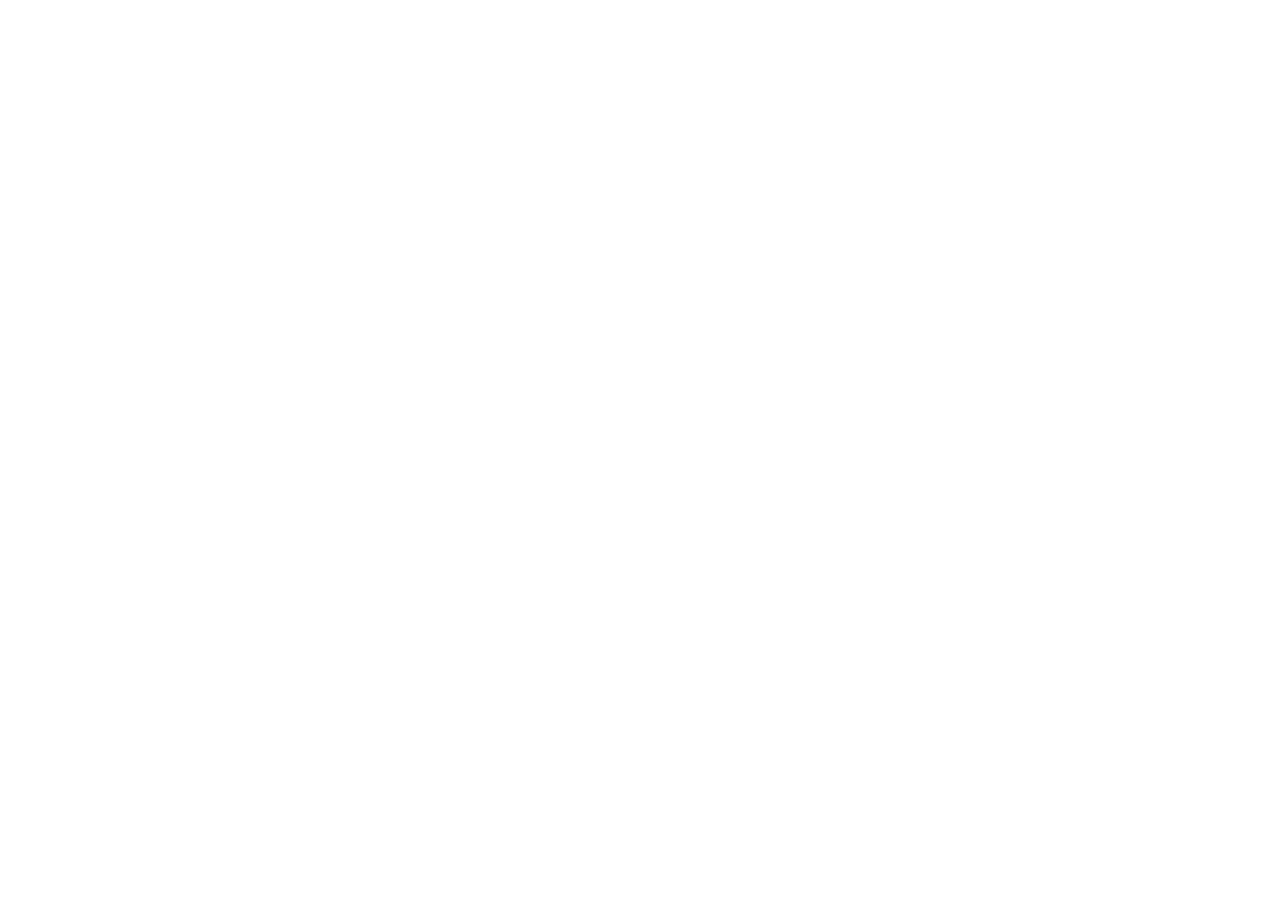
==== index.html @ cee2d246 "first commit" ====
<!DOCTYPE html>
<html lang="en">
<head>
    <meta charset="UTF-8">
    <meta name="viewport" content="width=device-width, initial-scale=1.0">
    <title>Document</title>
</head>
<body>
    
</body>
</html>
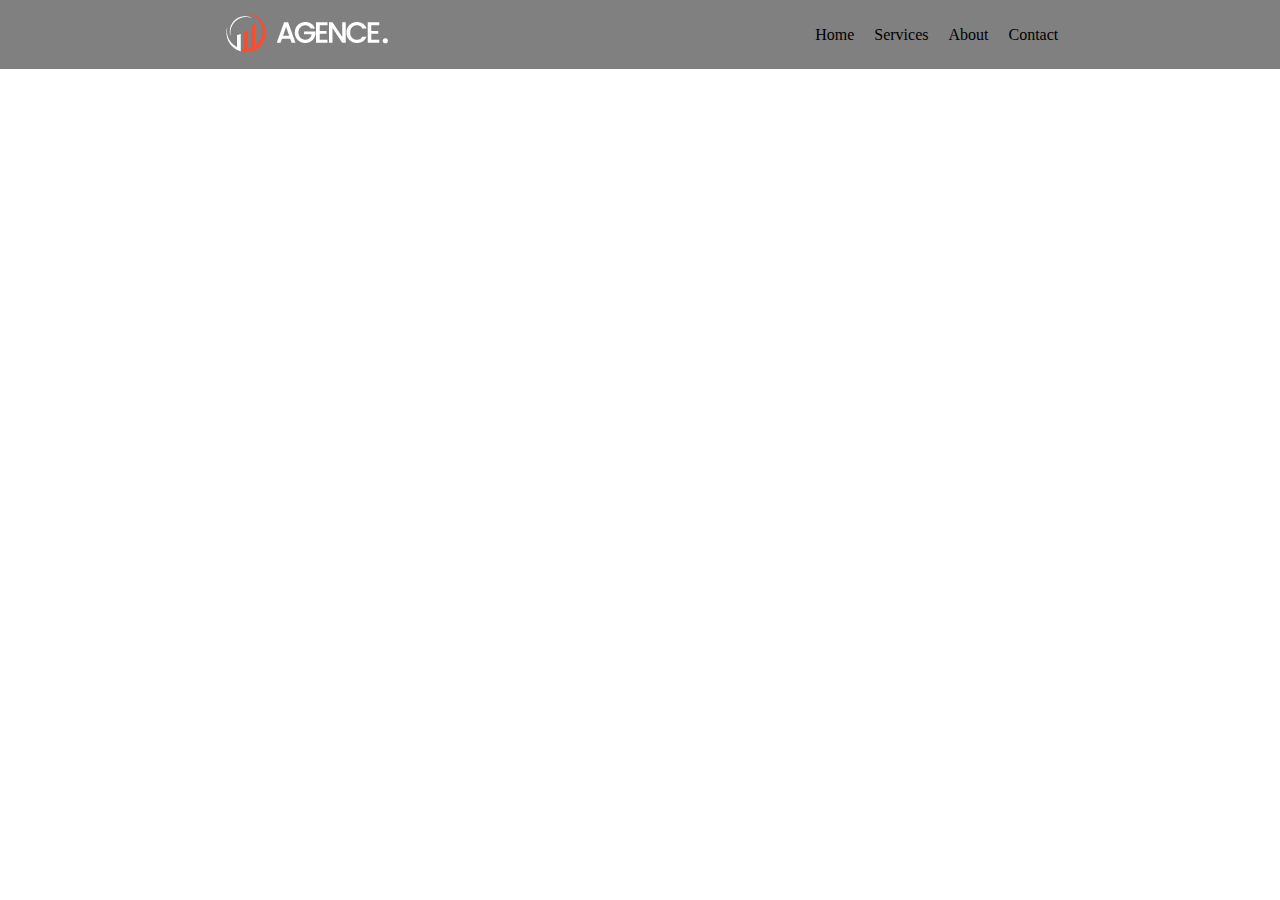
==== commit c3f70440: "digital agench" ====
--- a/index.html
+++ b/index.html
@@ -4,8 +4,28 @@
     <meta charset="UTF-8">
     <meta name="viewport" content="width=device-width, initial-scale=1.0">
     <title>Document</title>
+    <link rel="stylesheet" href="style.css">
 </head>
 <body>
-    
+    <header>
+        <div class="nav-container">
+            <div class="logo">
+                <img src="asset/logo/logo.png" alt="">
+            </div>
+            <div class="menus">
+                <li>Home</li>
+                <li>Services</li>
+                <li>About</li>
+                <li>Contact</li>
+            </div>
+        </div>
+    </header>
+    <main>
+
+    </main>
+    <footer>
+
+    </footer>
 </body>
-</html>+</html>
+<!-- 47:33  -->--- a/style.css
+++ b/style.css
@@ -0,0 +1,17 @@
+*{
+    margin: 0px;
+    padding: 0px;
+}
+.nav-container{
+    display: flex;
+    justify-content: space-around;
+    background-color: gray;
+    padding: 10px;
+    align-items: center;
+}
+.menus{
+    text-decoration: none;
+    list-style: none;
+    display: flex;
+    gap: 20px;
+}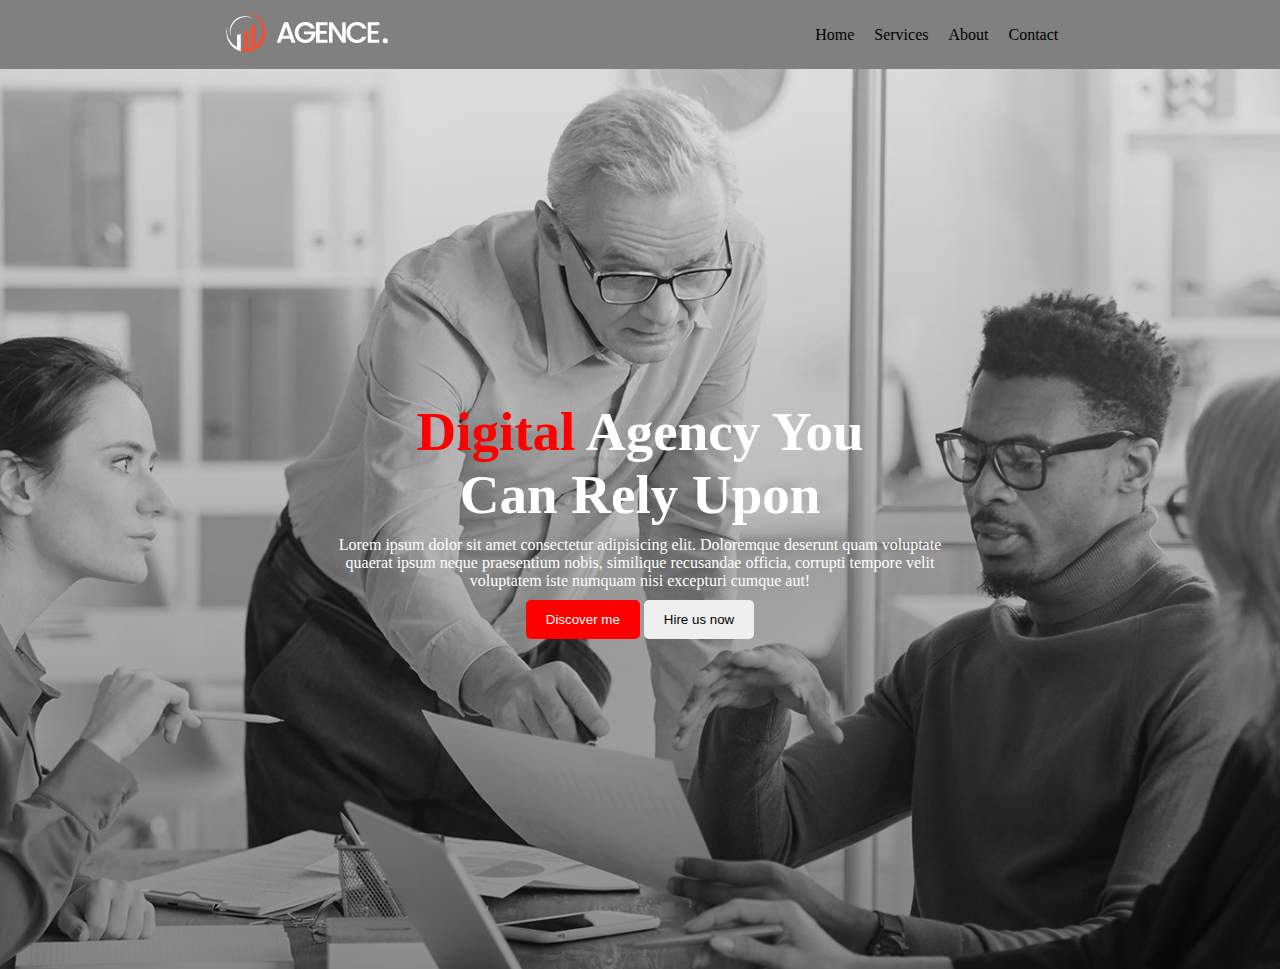
==== commit 7961ebe6: "banner update" ====
--- a/index.html
+++ b/index.html
@@ -1,11 +1,13 @@
 <!DOCTYPE html>
 <html lang="en">
+
 <head>
     <meta charset="UTF-8">
     <meta name="viewport" content="width=device-width, initial-scale=1.0">
     <title>Document</title>
     <link rel="stylesheet" href="style.css">
 </head>
+
 <body>
     <header>
         <div class="nav-container">
@@ -19,6 +21,18 @@
                 <li>Contact</li>
             </div>
         </div>
+        <div class="banner-container">
+            <div class="banner-info">
+                <h1 class="title"><span class="primary">Digital</span> Agency You <br> Can Rely Upon</h1>
+                <p class="description">Lorem ipsum dolor sit amet consectetur adipisicing elit. Doloremque deserunt quam voluptate quaerat
+                    ipsum
+                    neque praesentium nobis, similique recusandae officia, corrupti tempore velit voluptatem iste
+                    numquam
+                    nisi excepturi cumque aut!</p>
+                    <button class="btn bg-primary">Discover me</button>
+                    <button class="btn">Hire us now</button>
+            </div>
+        </div>
     </header>
     <main>
 
@@ -27,5 +41,6 @@
 
     </footer>
 </body>
+
 </html>
 <!-- 47:33  -->--- a/style.css
+++ b/style.css
@@ -14,4 +14,39 @@
     list-style: none;
     display: flex;
     gap: 20px;
+}
+.banner-container{
+    height: 100vh;
+    background-image: url("asset/image/background.jpg"),
+    linear-gradient(rgba(0,0,0,0.1),rgba(0,0,0,0.4));
+    background-blend-mode: overlay;
+    background-position: center;
+    background-repeat: no-repeat;
+    background-size: cover;
+    text-align: center;
+    display: flex;
+    align-items: center;
+}
+.primary{
+    color: red;
+}
+.title{
+    font-size: 55px;
+    font-weight: bold;
+    color: white;
+}
+.description{
+    color: white;
+    padding: 10px;
+    width: 50%;
+    margin: auto;
+}
+.btn{
+    padding: 12px 20px;
+    border: none;
+    border-radius: 5px;
+}
+.bg-primary{
+    background-color: red;
+    color: white;
 }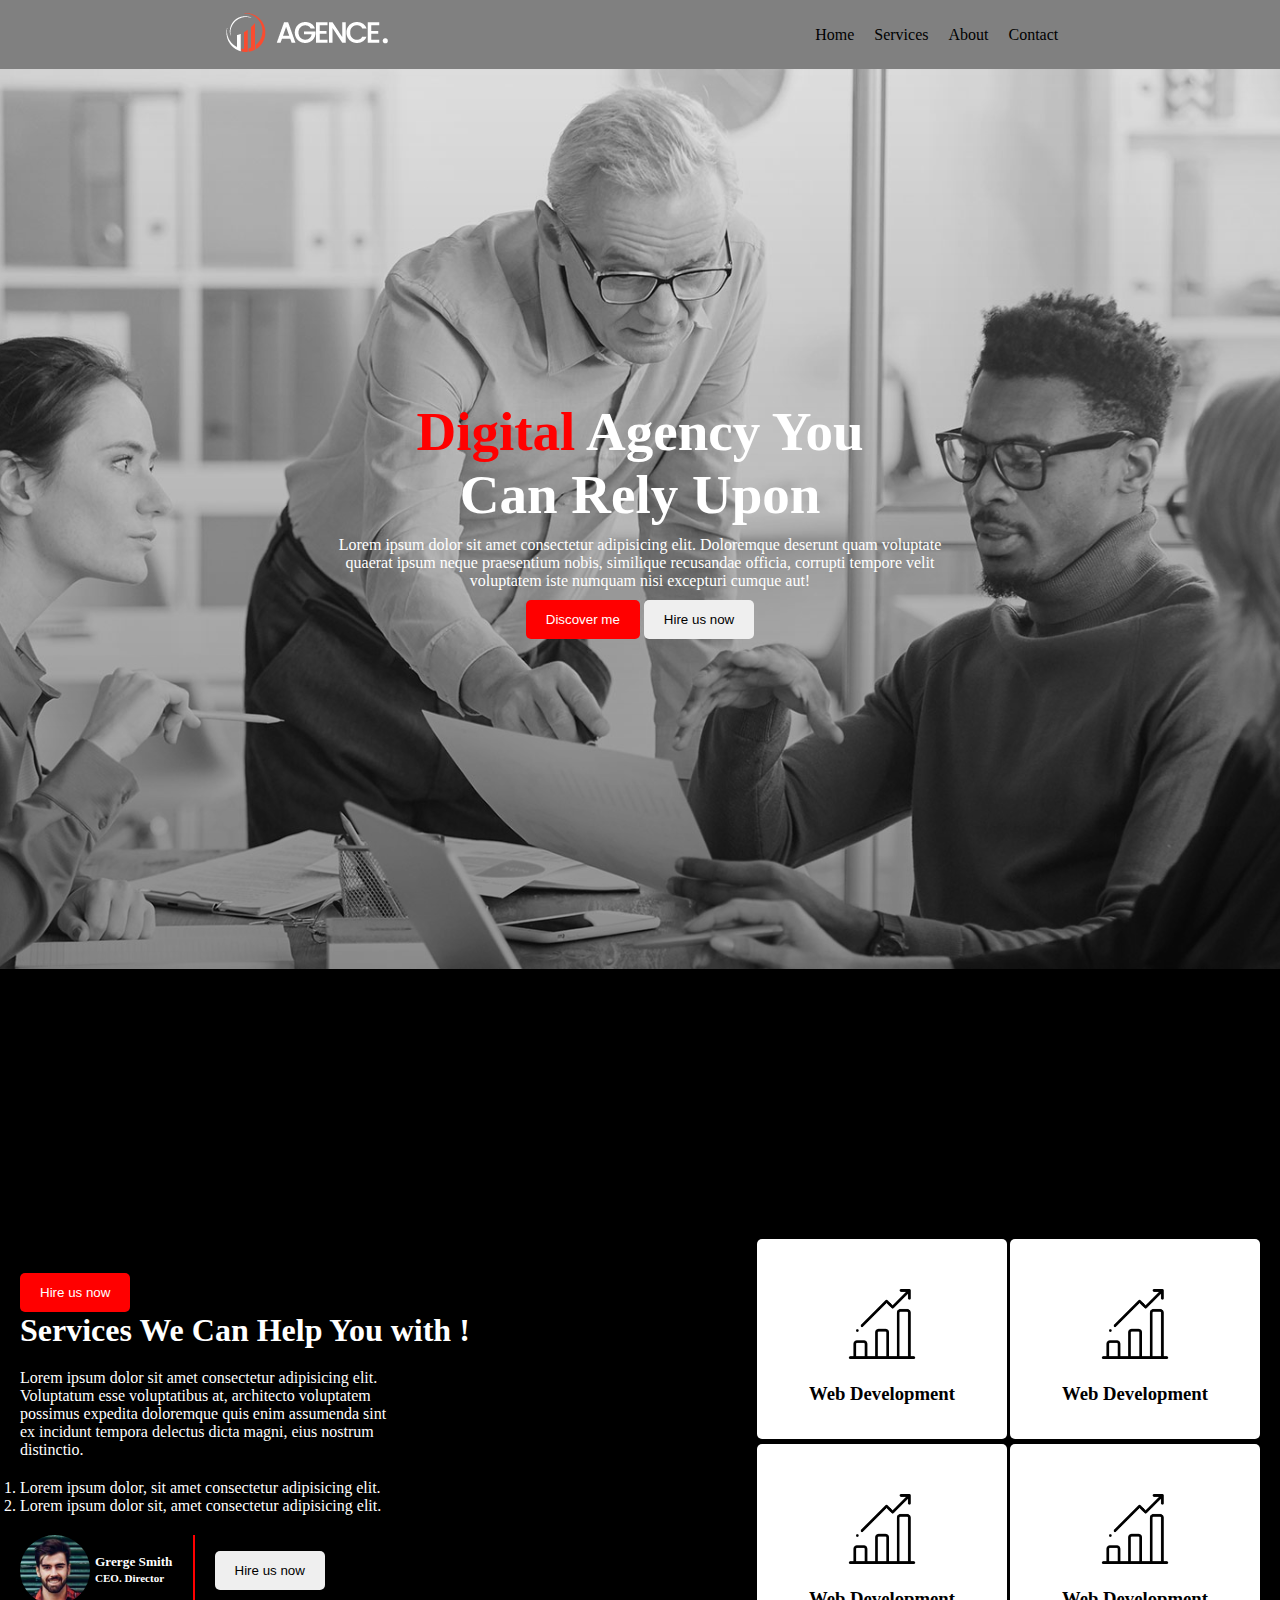
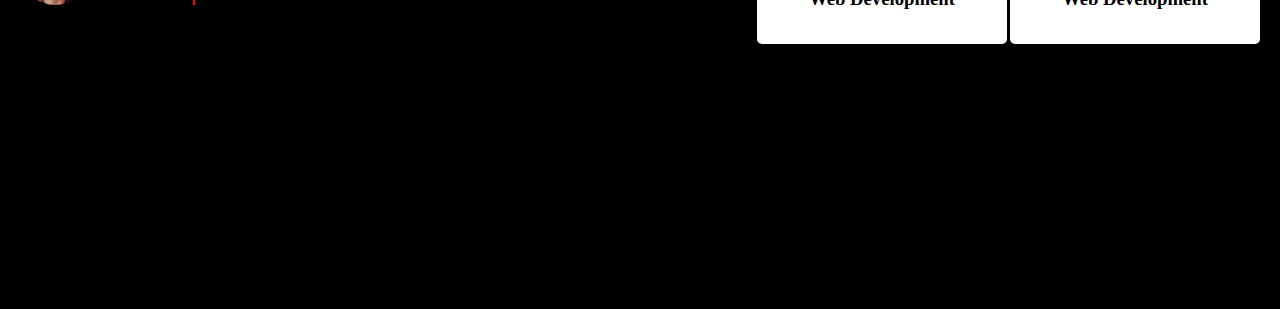
==== commit 7fe018d9: "author section" ====
--- a/index.html
+++ b/index.html
@@ -24,18 +24,62 @@
         <div class="banner-container">
             <div class="banner-info">
                 <h1 class="title"><span class="primary">Digital</span> Agency You <br> Can Rely Upon</h1>
-                <p class="description">Lorem ipsum dolor sit amet consectetur adipisicing elit. Doloremque deserunt quam voluptate quaerat
+                <p class="description">Lorem ipsum dolor sit amet consectetur adipisicing elit. Doloremque deserunt quam
+                    voluptate quaerat
                     ipsum
                     neque praesentium nobis, similique recusandae officia, corrupti tempore velit voluptatem iste
                     numquam
                     nisi excepturi cumque aut!</p>
-                    <button class="btn bg-primary">Discover me</button>
-                    <button class="btn">Hire us now</button>
+                <button class="btn bg-primary">Discover me</button>
+                <button class="btn">Hire us now</button>
             </div>
         </div>
     </header>
     <main>
-
+        <div class="service-container">
+            <div class="left-side-container">
+                <button class="btn bg-primary">Hire us now</button>
+                <h1>Services We Can Help You with !</h1>
+                <p class="service-description">Lorem ipsum dolor sit amet consectetur adipisicing elit. Voluptatum esse voluptatibus at, architecto
+                    voluptatem possimus expedita doloremque quis enim assumenda sint ex incidunt tempora delectus dicta
+                    magni, eius nostrum distinctio.</p>
+                <ol>
+                    <li>Lorem ipsum dolor, sit amet consectetur adipisicing elit.</li>
+                    <li>Lorem ipsum dolor sit, amet consectetur adipisicing elit.</li>
+                </ol>
+                <div class="author-container">
+                    <div class="profile-container">
+                        <img class="author-img" src="asset/image/author.jpg" alt="">
+                        <h5>Grerge Smith <br><small>CEO. Director</small></h5>
+                    </div>
+                    <div class="author-button">
+                        <button class="btn">Hire us now</button>
+                    </div>
+                </div>
+            </div>
+            <div class="right-side-container">
+                <div class="first-two-box">
+                    <div class="box">
+                        <img class="icon" src="asset/icons/bar-chart.png" alt="">
+                        <h3>Web Development</h3>
+                    </div>
+                    <div class="box">
+                        <img class="icon" src="asset/icons/bar-chart.png" alt="">
+                        <h3>Web Development</h3>
+                    </div>
+                </div>
+                <div class="first-two-box">
+                    <div class="box">
+                        <img class="icon" src="asset/icons/bar-chart.png" alt="">
+                        <h3>Web Development</h3>
+                    </div>
+                    <div class="box">
+                        <img class="icon" src="asset/icons/bar-chart.png" alt="">
+                        <h3>Web Development</h3>
+                    </div>
+                </div>
+            </div>
+        </div>
     </main>
     <footer>
 
--- a/style.css
+++ b/style.css
@@ -49,4 +49,54 @@
 .bg-primary{
     background-color: red;
     color: white;
-}+}
+.service-container{
+    height: 100vh;
+    background-color: black;
+    color: white;
+    display: flex;
+    align-items: center;
+    padding: 20px;
+}
+.icon{
+    width: 70px;
+    margin-bottom: 20px;
+}
+.box{
+    text-align: center;
+    width: 150px;
+    height: 100px;
+    padding: 50px;
+    background-color: white;
+    color: black;
+    border-radius: 5px;
+    /* box-shadow: 4px 4px 8px gray; */
+}
+.service-description{
+    width: 50%;
+    margin-top: 20px;
+    margin-bottom: 20px;
+}
+.first-two-box{
+    display:flex;
+    gap: 3px;
+    margin-top: 5px;
+}
+.author-img{
+    width: 70px;
+    height: 70px;
+    border-radius: 50%;
+}
+.author-container{
+    display: flex;
+    gap: 20px;
+    align-items: center;
+    margin-top: 20px;
+}
+.profile-container{
+    display: flex;
+    align-items: center;
+    gap: 5px;
+    border-right: 2px solid red;
+    padding-right: 20px;
+}
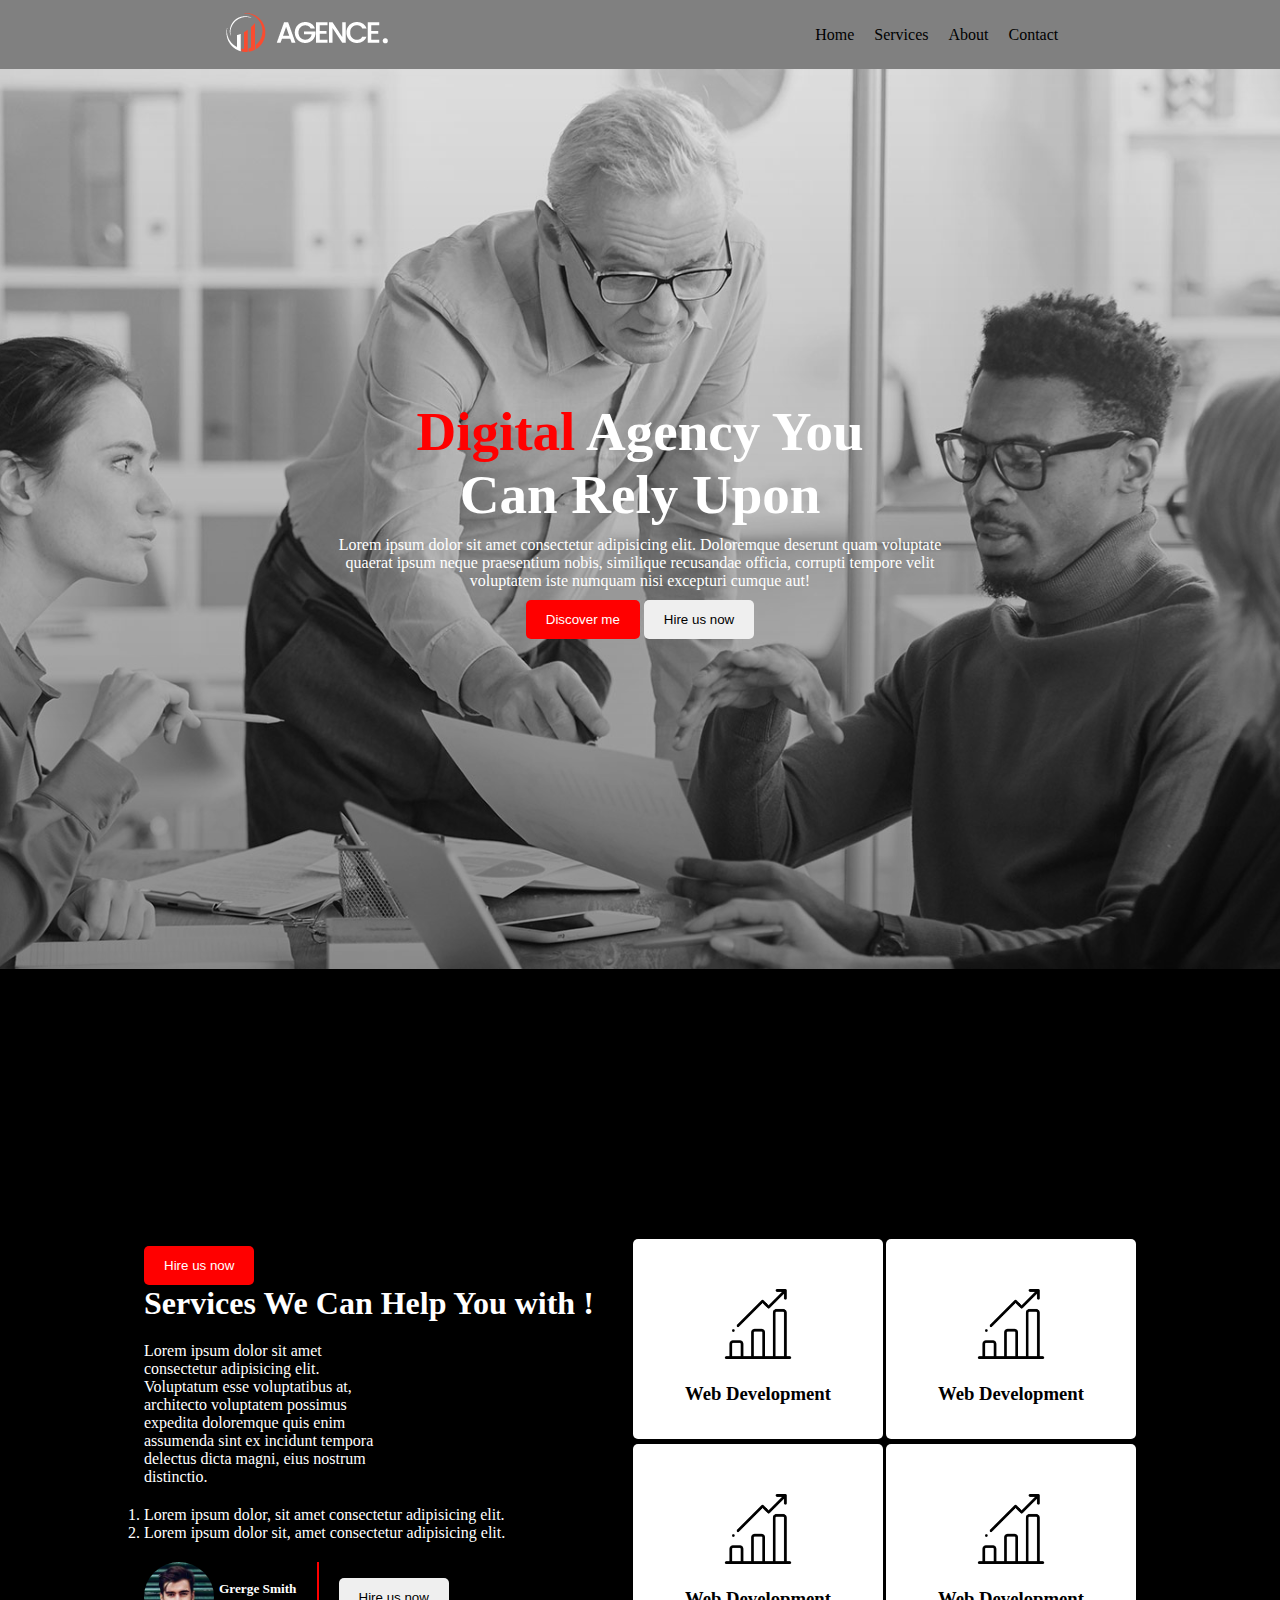
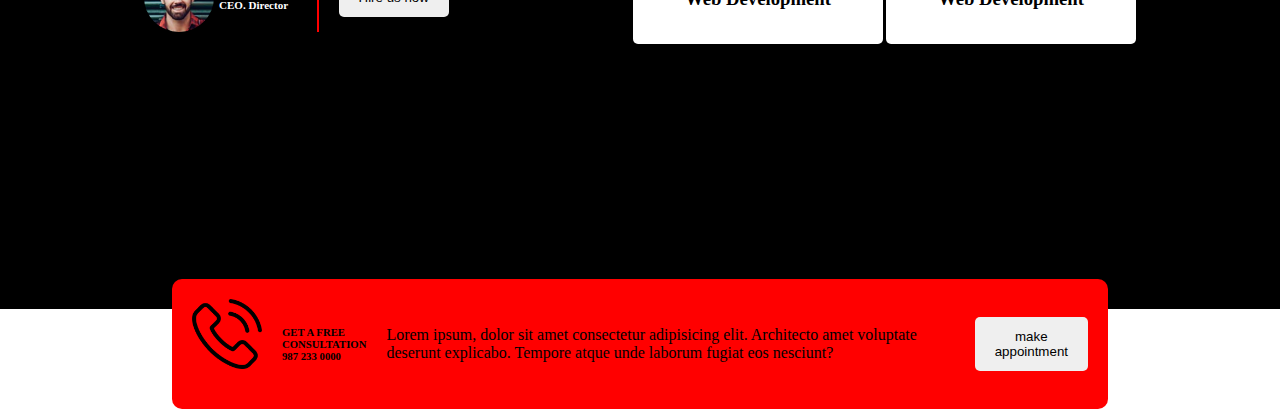
==== commit 681aa55f: "cart section" ====
--- a/index.html
+++ b/index.html
@@ -40,7 +40,8 @@
             <div class="left-side-container">
                 <button class="btn bg-primary">Hire us now</button>
                 <h1>Services We Can Help You with !</h1>
-                <p class="service-description">Lorem ipsum dolor sit amet consectetur adipisicing elit. Voluptatum esse voluptatibus at, architecto
+                <p class="service-description">Lorem ipsum dolor sit amet consectetur adipisicing elit. Voluptatum esse
+                    voluptatibus at, architecto
                     voluptatem possimus expedita doloremque quis enim assumenda sint ex incidunt tempora delectus dicta
                     magni, eius nostrum distinctio.</p>
                 <ol>
@@ -80,6 +81,20 @@
                 </div>
             </div>
         </div>
+        <div class="appointment-container">
+            <div class="phone-call">
+                <img class="icon" src="asset/icons/phone-call.png" alt="">
+                <h6>GET A FREE CONSULTATION <br>
+                    987 233 0000</h6>
+            </div>
+            <div class="appointment-desc">
+                <p>Lorem ipsum, dolor sit amet consectetur adipisicing elit. Architecto amet voluptate deserunt
+                    explicabo. Tempore atque unde laborum fugiat eos nesciunt?</p>
+            </div>
+            <div class="appointment-btn">
+                <button class="btn">make appointment</button>
+            </div>
+        </div>
     </main>
     <footer>
 
@@ -87,4 +102,4 @@
 </body>
 
 </html>
-<!-- 47:33  -->+<!-- 1:44:07  -->--- a/style.css
+++ b/style.css
@@ -100,3 +100,26 @@
     border-right: 2px solid red;
     padding-right: 20px;
 }
+.left-side-container{
+   margin-left: 10%;
+}
+.right-side-container{
+    margin-right: 10%;
+}
+.phone-call{
+    display: flex;
+    align-items: center;
+    gap: 20px;
+}
+.appointment-container{
+    display: flex;
+    justify-content: space-around;
+    width: 70%;
+    margin: auto;
+    padding: 20px;
+    background-color: red;
+    align-items: center;
+    border-radius: 10px;
+    margin-top: -30px;
+    gap: 20px;
+}
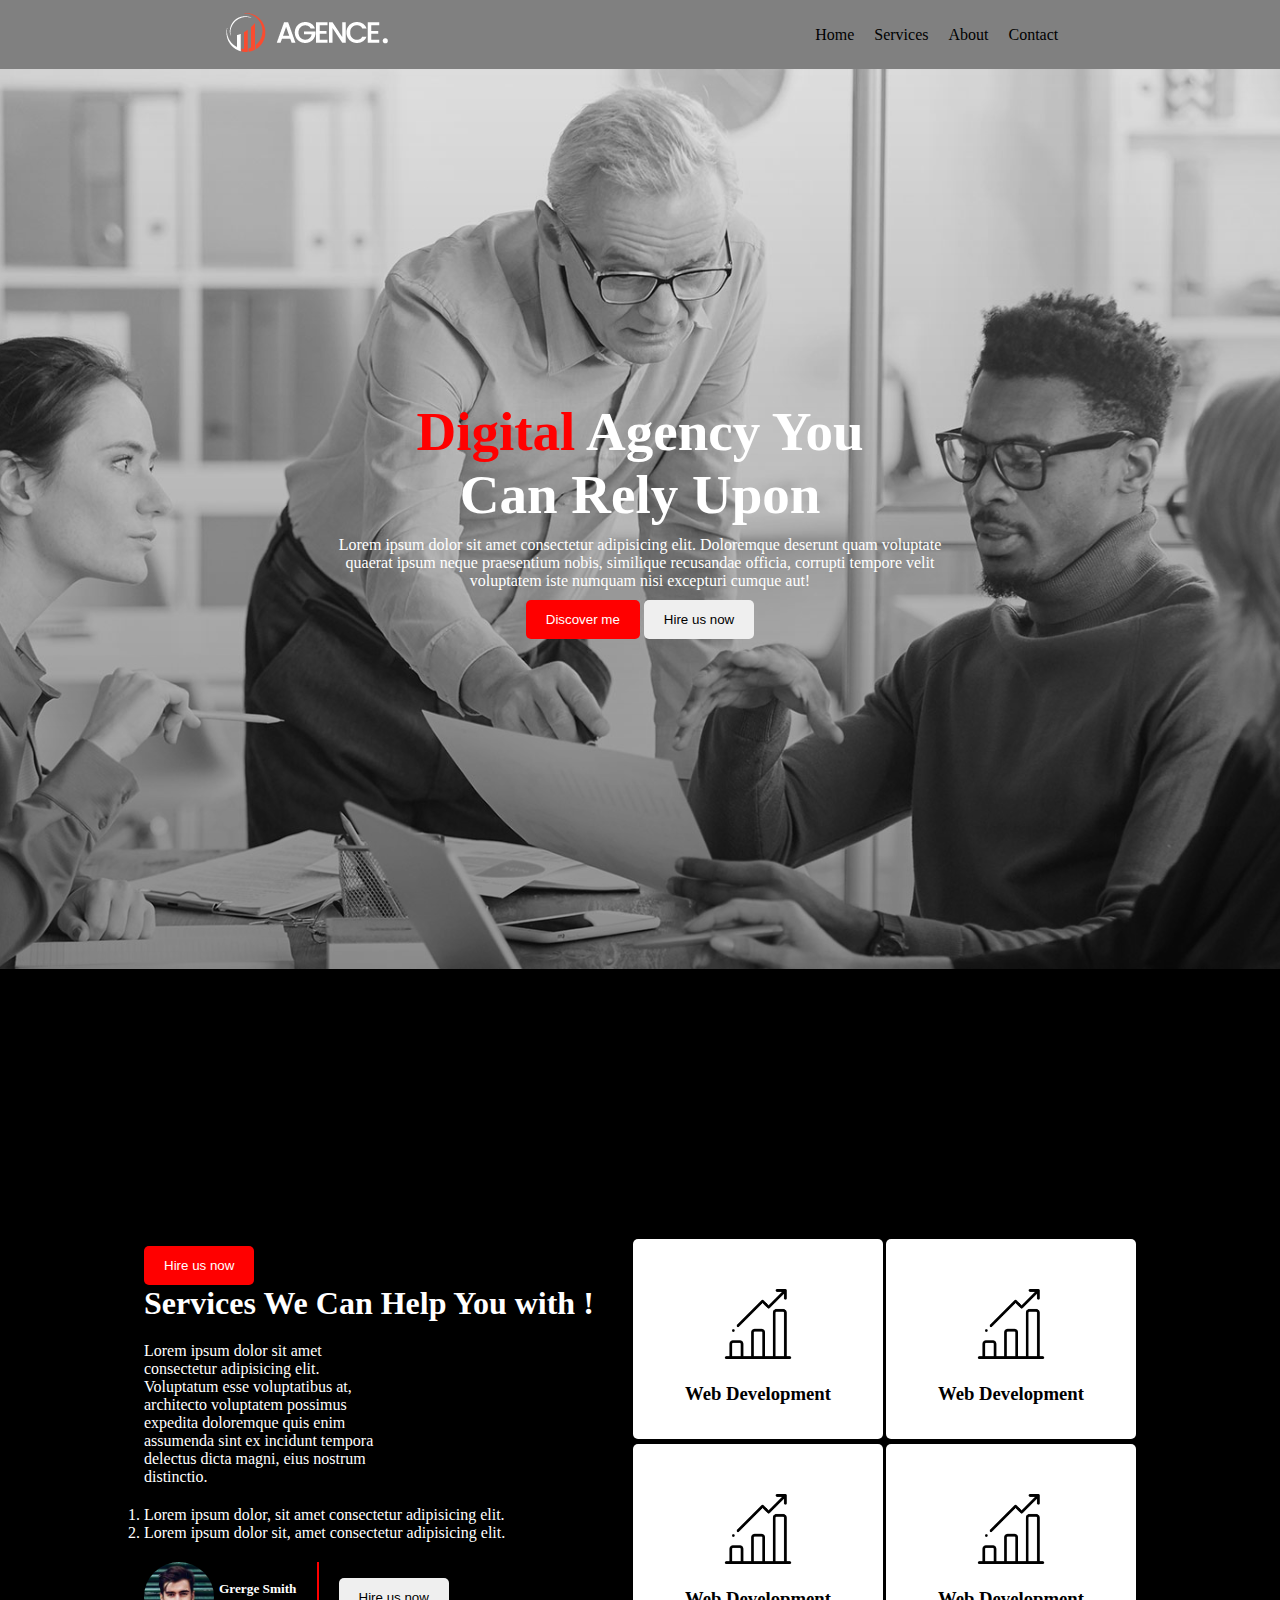
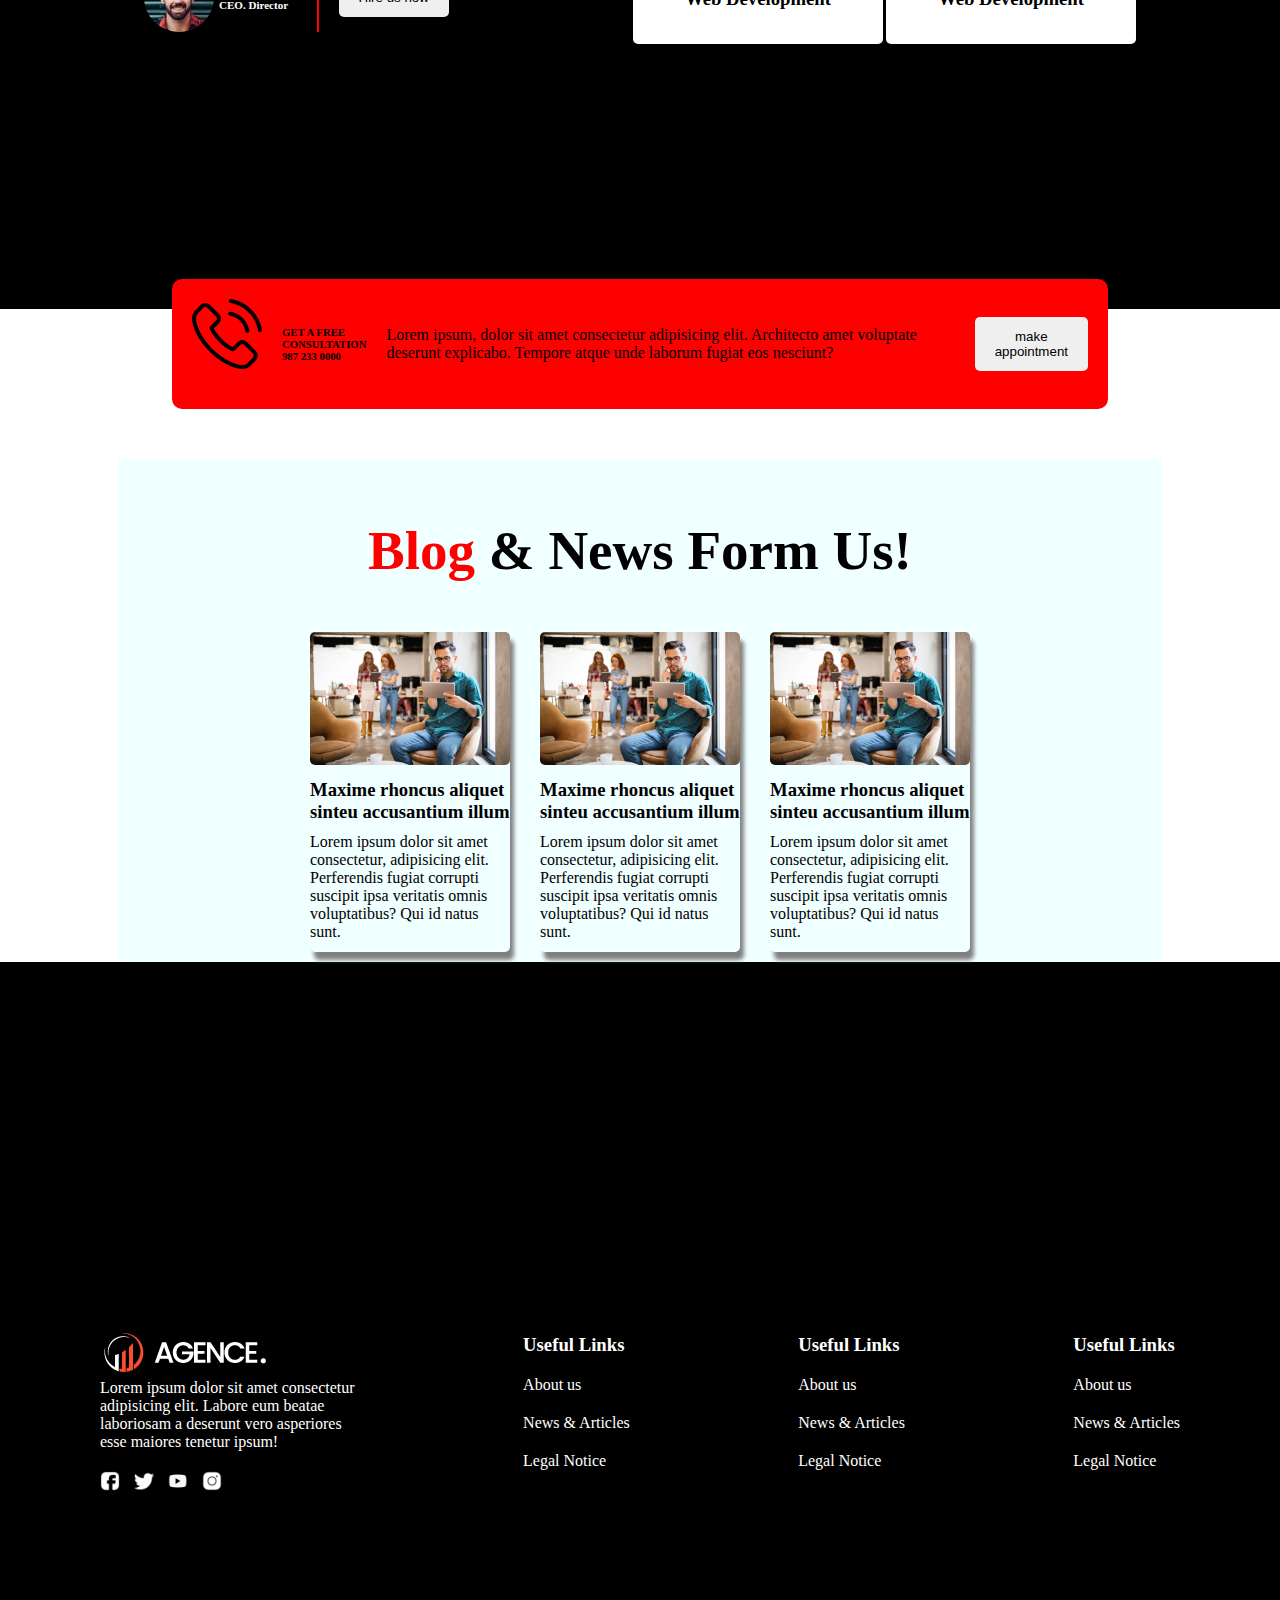
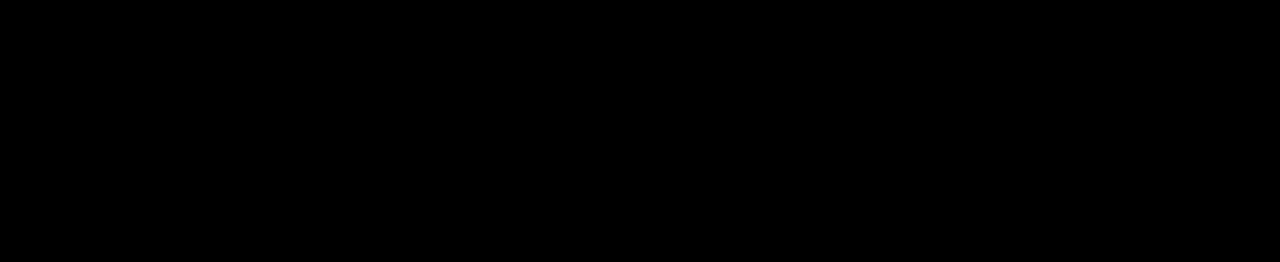
==== commit 4873e5c2: "concepsetion" ====
--- a/index.html
+++ b/index.html
@@ -95,11 +95,69 @@
                 <button class="btn">make appointment</button>
             </div>
         </div>
+        <div class="blog-container">
+            <h1 class="title blog-title"><span class="primary">Blog</span> & News Form Us!</h1>
+            <div class="cards">
+                <div class="card">
+                    <img class="blog-img" src="asset/image/blog-1.jpg" alt="">
+                    <h3 class="card-title">Maxime rhoncus aliquet sinteu accusantium illum</h3>
+                    <p>Lorem ipsum dolor sit amet consectetur, adipisicing elit. Perferendis fugiat corrupti suscipit
+                        ipsa veritatis omnis voluptatibus? Qui id natus sunt.</p>
+                </div>
+                <div class="card">
+                    <img class="blog-img" src="asset/image/blog-1.jpg" alt="">
+                    <h3 class="card-title">Maxime rhoncus aliquet sinteu accusantium illum</h3>
+                    <p>Lorem ipsum dolor sit amet consectetur, adipisicing elit. Perferendis fugiat corrupti suscipit
+                        ipsa veritatis omnis voluptatibus? Qui id natus sunt.</p>
+                </div>
+                <div class="card">
+                    <img class="blog-img" src="asset/image/blog-1.jpg" alt="">
+                    <h3 class="card-title">Maxime rhoncus aliquet sinteu accusantium illum</h3>
+                    <p>Lorem ipsum dolor sit amet consectetur, adipisicing elit. Perferendis fugiat corrupti suscipit
+                        ipsa veritatis omnis voluptatibus? Qui id natus sunt.</p>
+                </div>
+            </div>
+        </div>
     </main>
     <footer>
-
+        <div class="footer-container">
+            <div class="agence">
+                <img src="asset/logo/logo.png" alt="">
+                <p>Lorem ipsum dolor sit amet consectetur <br> adipisicing elit. Labore eum beatae <br> laboriosam a deserunt vero
+                    asperiores <br> esse maiores tenetur ipsum!</p>
+                <div class="logos">
+                    <img class="logo-img" src="asset/icons/facebook.png" alt="">
+                    <img class="logo-img" src="asset/icons/twitter.png" alt="">
+                    <img class="logo-img" src="asset/icons/youtube.png" alt="">
+                    <img class="logo-img" src="asset/icons/instagram.png" alt="">
+                </div>
+            </div>
+            <div class="useful-link">
+                <h3>Useful Links</h3>
+                <ul>
+                    <li><a href="">About us</a></li>
+                    <li><a href="">News & Articles</a></li>
+                    <li><a href="">Legal Notice</a></li>
+                </ul>
+            </div>
+            <div class="supports">
+                <h3>Useful Links</h3>
+                <ul>
+                   <li><a href="">About us</a></li>
+                    <li><a href="">News & Articles</a></li>
+                    <li><a href="">Legal Notice</a></li>
+                </ul>
+            </div>
+            <div class="contact-information">
+                <h3>Useful Links</h3>
+                <ul>
+                    <li><a href="">About us</a></li>
+                    <li><a href="">News & Articles</a></li>
+                    <li><a href="">Legal Notice</a></li>
+                </ul>
+            </div>
+        </div>
     </footer>
 </body>
 
-</html>
-<!-- 1:44:07  -->+</html>--- a/style.css
+++ b/style.css
@@ -123,3 +123,61 @@
     margin-top: -30px;
     gap: 20px;
 }
+.blog-title{
+    color: black;
+    text-align: center;
+    margin: 50px;
+}
+.blog-container{
+    width: 80%;
+    margin: auto;
+    background-color: azure;
+    padding: 10px;
+    margin-top: 50px;
+}
+.card{
+    width: 200px;
+    height: 320px;
+    /* background-color: blue; */
+    box-shadow: 4px 8px 4px gray;
+    border-radius: 5px;
+}
+.blog-img{
+    width: 100%;
+    border-radius: 5px;
+}
+.card-title{
+    margin-top: 10px;
+    margin-bottom: 10px;
+}
+.cards{
+    display: flex;
+    justify-content: center;
+    gap: 30px;
+}
+.footer-container{
+    height: 100vh;
+    display: flex;
+    justify-content: space-between;
+    align-items: center;
+    background-color: black;
+    color: white;
+    padding-left: 100px;
+    padding-right: 100px;
+}
+.logo-img{
+    width: 20px;
+    height: 20px;
+    margin-right: 10px ;
+    margin-top: 20px;
+}
+ul li{
+    list-style: none;
+    color: white;
+    margin-bottom: 20px;
+    margin-top: 20px;
+}
+ul a{
+    text-decoration: none;
+    color: white;
+}